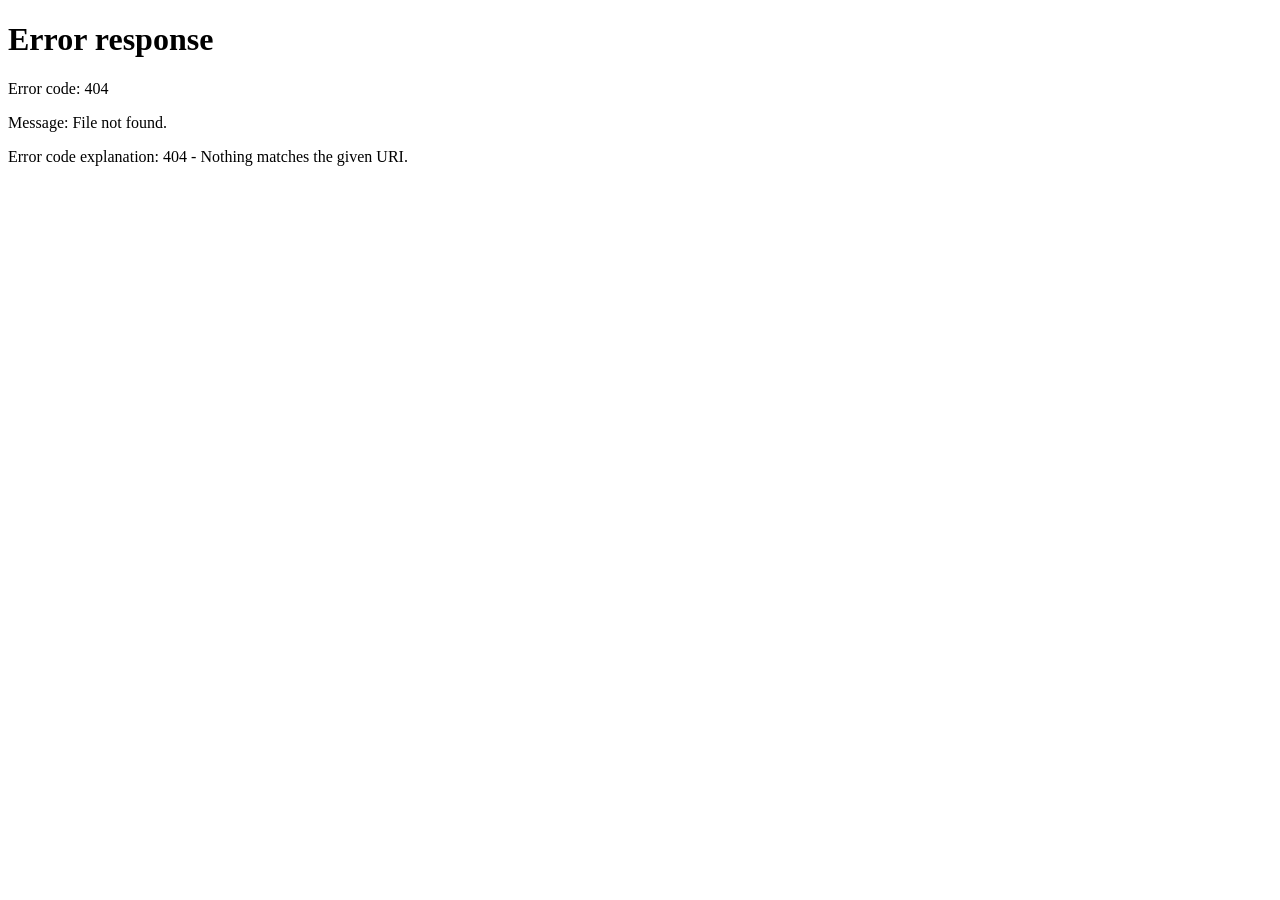
==== Admin.html @ befb1a96 "Add files via upload" ====
<!DOCTYPE html>
<html lang="vi">
<head>
    <meta charset="UTF-8">
    <title>Hệ thống Quản trị - Expense Admin</title>
    <link rel="stylesheet" href="admin.css">
</head>
<body>

<div class="admin-container">
    <div class="sidebar">
        <div class="admin-brand">
            <div class="avatar-admin">👤</div>
            <div>
                <h3>Xin chào, Admin 👋</h3>
                <p id="adminEmailDisplay">admin@example.com</p>
            </div>
        </div>
        <nav>
            <a href="#" class="nav-link active" onclick="switchTab('users')">👤 Người dùng</a>
            <a href="#" class="nav-link" onclick="switchTab('expenses')">💰 Chi tiêu</a>
            <a href="#" class="nav-link" onclick="switchTab('overview')">📊 Tổng quan</a>
        </nav>
        <button class="logout-btn" onclick="handleLogout()">Đăng xuất</button>
    </div>

    <div class="main-content">
        <div class="main-header">
            <h2>Admin Dashboard</h2>
            <select class="month-picker">
                <option>Tháng 3, 2026</option>
            </select>
        </div>

        <div class="stats-grid">
            <div class="stat-card">
                <div class="stat-icon blue">📊</div>
                <div class="stat-info">
                    <p>Tổng danh mục</p>
                    <h3 id="statCategories">0</h3>
                </div>
            </div>
            <div class="stat-card">
                <div class="stat-icon orange">👤</div>
                <div class="stat-info">
                    <p>Người dùng</p>
                    <h3 id="statUsers">0</h3>
                </div>
            </div>
            <div class="stat-card">
                <div class="stat-icon purple">💸</div>
                <div class="stat-info">
                    <p>Tổng chi tiêu</p>
                    <h3 id="statTotalMoney">0đ</h3>
                </div>
            </div>
        </div>

        <div class="card">
            <div class="card-header">
                <h3>User Management</h3>
                <input type="text" placeholder="Tìm tên hoặc email..." class="search-input" id="userSearch" onkeyup="loadAdminData()">
            </div>
            <table class="admin-table">
                <thead>
                    <tr>
                        <th>Tên</th>
                        <th>Email</th>
                        <th>Trạng thái</th>
                        <th>Hành động</th>
                    </tr>
                </thead>
                <tbody id="userList"></tbody>
            </table>
        </div>

        <div class="card" style="margin-top: 30px;">
            <div class="card-header">
                <h3>Expense Management</h3>
                <select id="expenseUserFilter" onchange="loadAdminData()">
                    <option value="all">Tất cả người dùng</option>
                </select>
            </div>
            <table class="admin-table">
                <thead>
                    <tr>
                        <th>Người dùng</th>
                        <th>Danh mục</th>
                        <th>Số tiền</th>
                        <th>Ngày</th>
                        <th>Hành động</th>
                    </tr>
                </thead>
                <tbody id="expenseList"></tbody>
            </table>
        </div>
    </div>
</div>

<script src="Admin.js"></script>
</body>
</html>
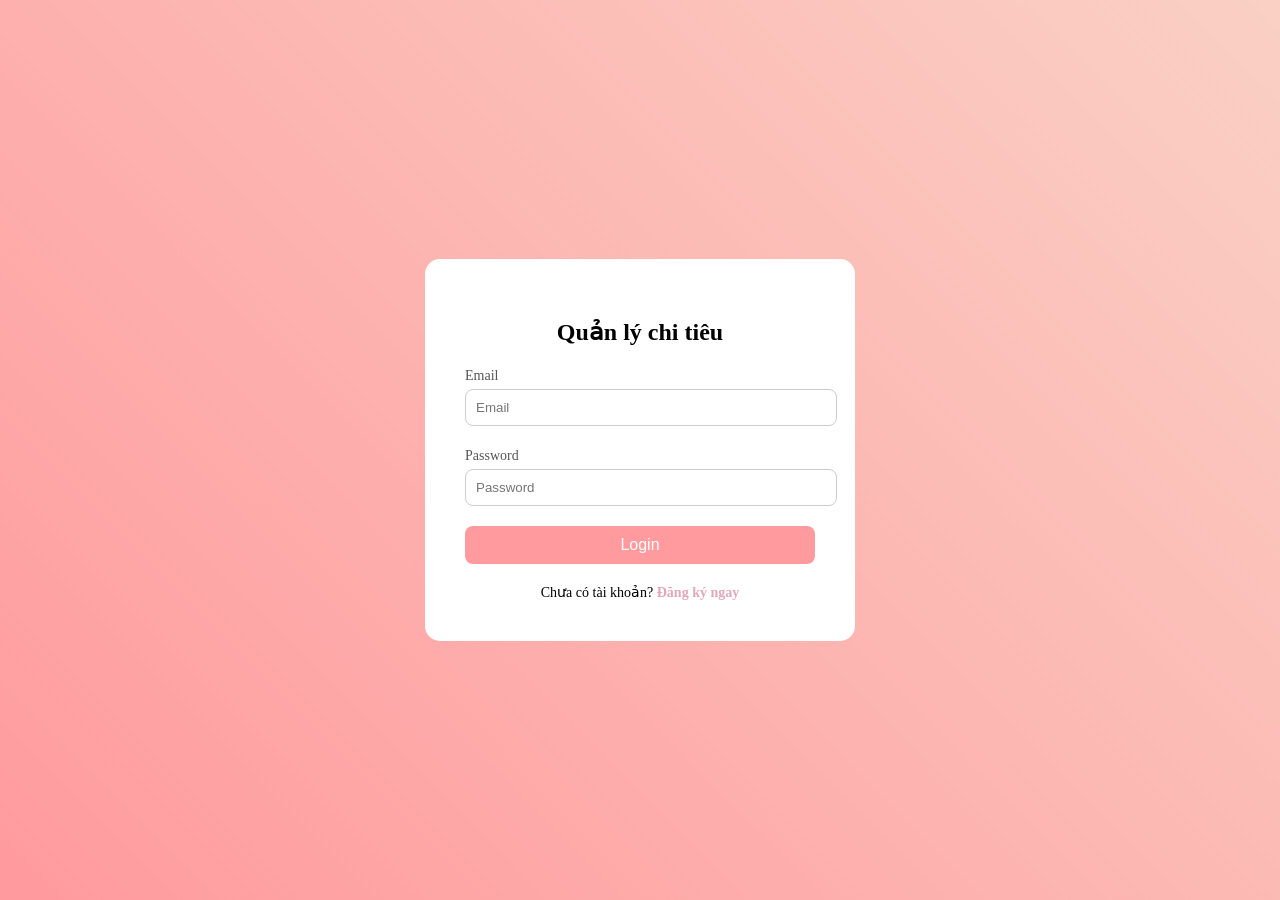
==== commit b91e4ece: "Fix HTML formatting and update file structure" ====
--- a/Admin.html
+++ b/Admin.html
@@ -3,7 +3,7 @@
 <head>
     <meta charset="UTF-8">
     <title>Hệ thống Quản trị - Expense Admin</title>
-    <link rel="stylesheet" href="admin.css">
+    <link rel="stylesheet" href="Admin.css">
 </head>
 <body>
 
@@ -99,4 +99,5 @@
 
 <script src="Admin.js"></script>
 </body>
-</html>+
+</html>
--- a/Admin.css
+++ b/Admin.css
@@ -0,0 +1,89 @@
+:root {
+    --text-active: #166534 ;
+    --text-locked: #fee2e2;
+    --blue-pastel: #dbeafe;
+    --border: #e2e8f0;
+    --primary-blue: #3b82f6;
+}
+
+body { font-family: 'Segoe UI', sans-serif; background: var(--bg); margin: 0; color: var(--text); }
+.admin-container { display: flex; min-height: 100vh; background: #FEE2E2}
+
+/* Sidebar */
+.sidebar { width: 260px; background: #fce7f3 ; border-right: 1px solid var(--border); padding: 20px; }
+.admin-brand { display: flex; align-items: center; gap: 10px; margin-bottom: 30px; }
+.nav-link { display: block; padding: 12px; text-decoration: none; color: #64748b; border-radius: 8px; margin-bottom: 5px; }
+.nav-link.active { background: #eff6ff; color: var(--blue); font-weight: 600; }
+
+/* Main Content */
+.main-content { flex: 1; padding: 30px; }
+.main-header { display: flex; justify-content: space-between; align-items: center; margin-bottom: 25px; }
+
+/* Stats Grid */
+.stats-grid { display: grid; grid-template-columns: repeat(3, 1fr); gap: 20px; margin-bottom: 30px; }
+.stat-card { background: #FECACA ; padding: 20px; border-radius: 15px; display: flex; align-items: center; gap: 15px; box-shadow: 0 2px 10px rgba(0,0,0,0.02); }
+.stat-card:hover{
+    transform:translateY(-5px);
+}
+
+.stat-icon { width: 45px; height: 45px; border-radius: 10px; display: flex; align-items: center; justify-content: center; font-size: 20px; }
+.stat-icon.blue { background: #dbeafe; }
+.stat-icon.orange { background: #ffedd5; }
+.stat-icon.purple { background: #f3e8ff; }
+
+/* Tables & Cards */
+.card { background: var(--white); border-radius: 15px; padding: 20px; box-shadow: 0 2px 10px rgba(0,0,0,0.02); }
+.card-header { display: flex; justify-content: space-between; align-items: center; margin-bottom: 15px; }
+.admin-table { width: 100%; border-collapse: collapse; }
+.admin-table th { text-align: left; padding: 12px; background: #f8fafc; color: #64748b; font-size: 14px; }
+.admin-table td { padding: 15px 12px; border-bottom: 1px solid #f1f5f9; }
+
+/* Badges & Buttons */
+.badge { padding: 4px 10px; border-radius: 6px; font-size: 12px; }
+.badge.active { background: #dcfce7; color: #166534; }
+.badge.locked { background: #fee2e2; color: #991b1b; }
+.tag { background: #f1f5f9; padding: 3px 8px; border-radius: 4px; font-size: 11px; }
+.amount { font-weight: bold; color: #0f172a; }
+
+.btn-lock { background: #f1f5f9; border: none; padding: 6px 12px; border-radius: 6px; cursor: pointer; }
+.btn-delete { background: #fee2e2; color: #ef4444; border: none; padding: 6px 12px; border-radius: 6px; cursor: pointer; margin-left: 5px; }
+.search-input { padding: 8px 15px; border: 1px solid var(--border); border-radius: 8px; outline: none; width: 250px; }
+/* Thiết kế nút Đăng xuất phong cách Pastel */
+.logout-btn {
+    /* Layout & Vị trí */
+    display: flex;
+    align-items: center;
+    justify-content: center;
+    width: 100%;
+    padding: 12px;
+    margin-top: 20px;
+    
+    /* Màu sắc theo image_d80ac9.png */
+    background-color: #FEE2E2; /* Màu hồng nhạt (Pastel Red) */
+    color: #991B1B;            /* Màu chữ đỏ đậm để tạo điểm nhấn */
+    
+    /* Font & Border */
+    font-size: 14px;
+    font-weight: 600;
+    border: 1px solid #FECACA; /* Viền hồng đậm hơn một chút */
+    border-radius: 12px;       /* Bo góc 12px đồng bộ với các card */
+    
+    /* Hiệu ứng tương tác */
+    cursor: pointer;
+    transition: all 0.3s cubic-bezier(0.4, 0, 0.2, 1);
+    box-shadow: 0 2px 4px rgba(153, 27, 27, 0.05);
+}
+
+/* Hiệu ứng khi di chuột vào (Hover) */
+.logout-btn:hover {
+    background-color: #FECACA; /* Hồng đậm hơn tông nền */
+    color: #7F1D1D;            /* Chữ tối hơn để tăng độ tương phản */
+    transform: translateY(-2px); /* Nhảy nhẹ lên trên */
+    box-shadow: 0 4px 12px rgba(153, 27, 27, 0.15); /* Đổ bóng đỏ nhạt */
+}
+
+/* Hiệu ứng khi nhấn giữ (Active) */
+.logout-btn:active {
+    transform: translateY(0);
+    background-color: #FCA5A5;
+}
